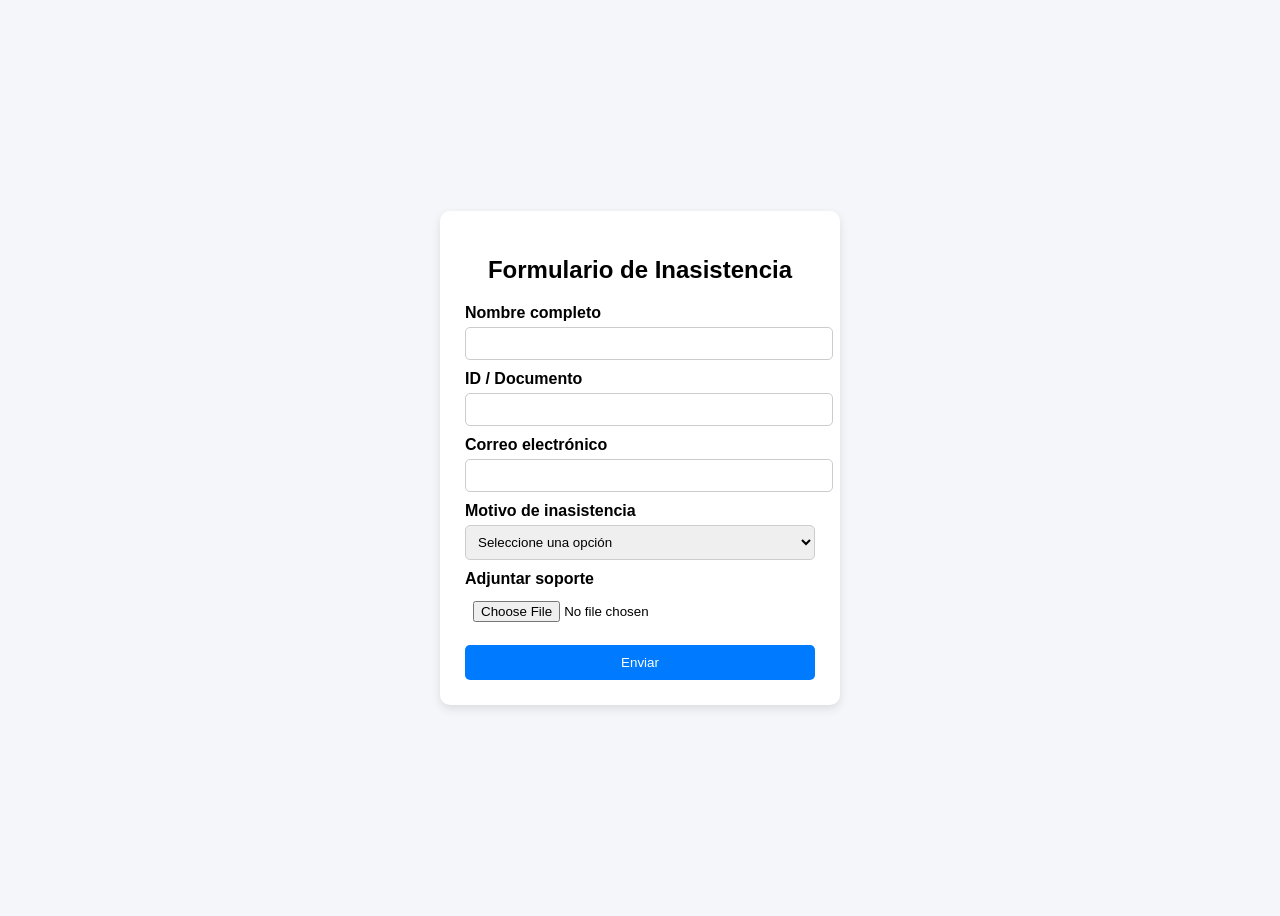
==== front/index.html @ 605286af "inicio del proyecto. formulario html y css del formulario creado" ====
<!DOCTYPE html>
<html lang="es">
<head>
    <meta charset="UTF-8">
    <title>Formulario de Inasistencia</title>
    <link rel="stylesheet" href="styles.css">
</head>
<body>

<div class="form-container">
    <h2>Formulario de Inasistencia</h2>

    <form>
        <!-- Datos personales -->
        <label for="nombre">Nombre completo</label>
        <input type="text" id="nombre" name="nombre" required>

        <label for="id">ID / Documento</label>
        <input type="text" id="id" name="id" required>

        <label for="correo">Correo electrónico</label>
        <input type="email" id="correo" name="correo" required>

        <!-- Motivo -->
        <label for="motivo">Motivo de inasistencia</label>
        <select id="motivo" name="motivo" required>
            <option value="">Seleccione una opción</option>
            <option value="enfermedad">Enfermedad</option>
            <option value="calamidad">Calamidad familiar</option>
            <option value="cita">Cita médica</option>
            <option value="otro">Otro</option>
        </select>

        <!-- Archivo -->
        <label for="archivo">Adjuntar soporte</label>
        <input type="file" id="archivo" name="archivo" accept="image/*,application/pdf">

        <!-- Botón -->
        <button type="submit">Enviar</button>
    </form>
</div>

</body>
</html>
---- front/styles.css ----
body {
    font-family: Arial, sans-serif;
    background-color: #f4f6f9;
    display: flex;
    justify-content: center;
    align-items: center;
    height: 100vh;
}

.form-container {
    background: #ffffff;
    padding: 25px;
    border-radius: 10px;
    width: 350px;
    box-shadow: 0 4px 10px rgba(0,0,0,0.1);
}

h2 {
    text-align: center;
    margin-bottom: 20px;
}

label {
    font-weight: bold;
    margin-top: 10px;
    display: block;
}

input, select {
    width: 100%;
    padding: 8px;
    margin-top: 5px;
    border-radius: 5px;
    border: 1px solid #ccc;
}

input[type="file"] {
    border: none;
}

button {
    margin-top: 15px;
    width: 100%;
    padding: 10px;
    background-color: #007BFF;
    color: white;
    border: none;
    border-radius: 5px;
    cursor: pointer;
}

button:hover {
    background-color: #0056b3;
}
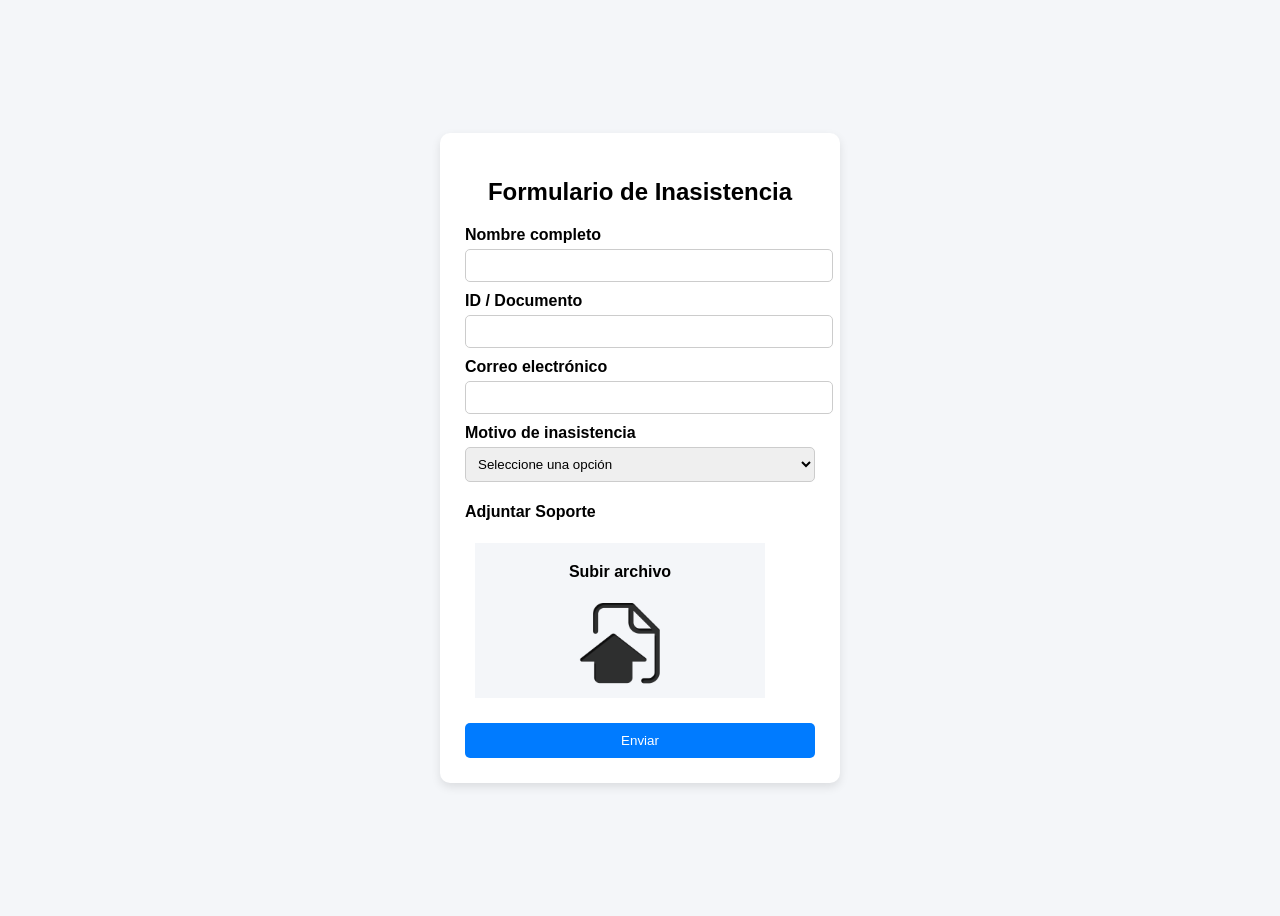
==== commit 9fe85d18: "cambios visuales en el formulario" ====
--- a/front/index.html
+++ b/front/index.html
@@ -9,9 +9,9 @@
 
 <div class="form-container">
     <h2>Formulario de Inasistencia</h2>
+    <!--- para pruebas ingresa la url con webhook-test-->
+    <form target="_blank" action="https://santiagoruedag.app.n8n.cloud/webhook/Validacion_inasistencias" method="POST" enctype="multipart/form-data" id="Formulario">
 
-    <form>
-        <!-- Datos personales -->
         <label for="nombre">Nombre completo</label>
         <input type="text" id="nombre" name="nombre" required>
 
@@ -21,7 +21,6 @@
         <label for="correo">Correo electrónico</label>
         <input type="email" id="correo" name="correo" required>
 
-        <!-- Motivo -->
         <label for="motivo">Motivo de inasistencia</label>
         <select id="motivo" name="motivo" required>
             <option value="">Seleccione una opción</option>
@@ -31,14 +30,16 @@
             <option value="otro">Otro</option>
         </select>
 
-        <!-- Archivo -->
-        <label for="archivo">Adjuntar soporte</label>
-        <input type="file" id="archivo" name="archivo" accept="image/*,application/pdf">
+        <h4>Adjuntar Soporte</h4>
+        <label for="archivo" class="archivo_label">
+            <p>Subir archivo</p>
+            <img class="img" src="./assets/pngegg.png" alt="">
+        </label>
+        <input type="file" id="archivo" name="archivo" accept="image/*,application/pdf" required>
 
-        <!-- Botón -->
-        <button type="submit">Enviar</button>
+        <button id="submit">Enviar</button>
     </form>
 </div>
-
+<script src="./validaciones.js"></script>
 </body>
 </html>
--- a/front/styles.css
+++ b/front/styles.css
@@ -32,10 +32,44 @@
     margin-top: 5px;
     border-radius: 5px;
     border: 1px solid #ccc;
+    transition: border-color 0.3s ease;
+}
+
+input:hover, select:hover{
+    border-color: rgb(53, 53, 255);
 }
 
 input[type="file"] {
     border: none;
+    display: none;
+}
+
+.archivo_label{
+    align-self: center;
+    justify-self: center;
+    text-align: center;
+    margin: 10px;
+    width: 30vh;
+    height: 15vh;
+    background-color: #f4f6f9;
+    padding: 10px;
+    transition: background-color 0.3s ease,  border-color 0.3s ease;
+}
+
+.archivo_label:hover{
+    background-color: #bebebe;
+    border-color: rgb(53, 53, 255);
+
+
+}
+
+.archivo_label p{
+    margin-top: 10px;
+}
+
+.img{
+    width: 35%;
+    height: 70%;
 }
 
 button {
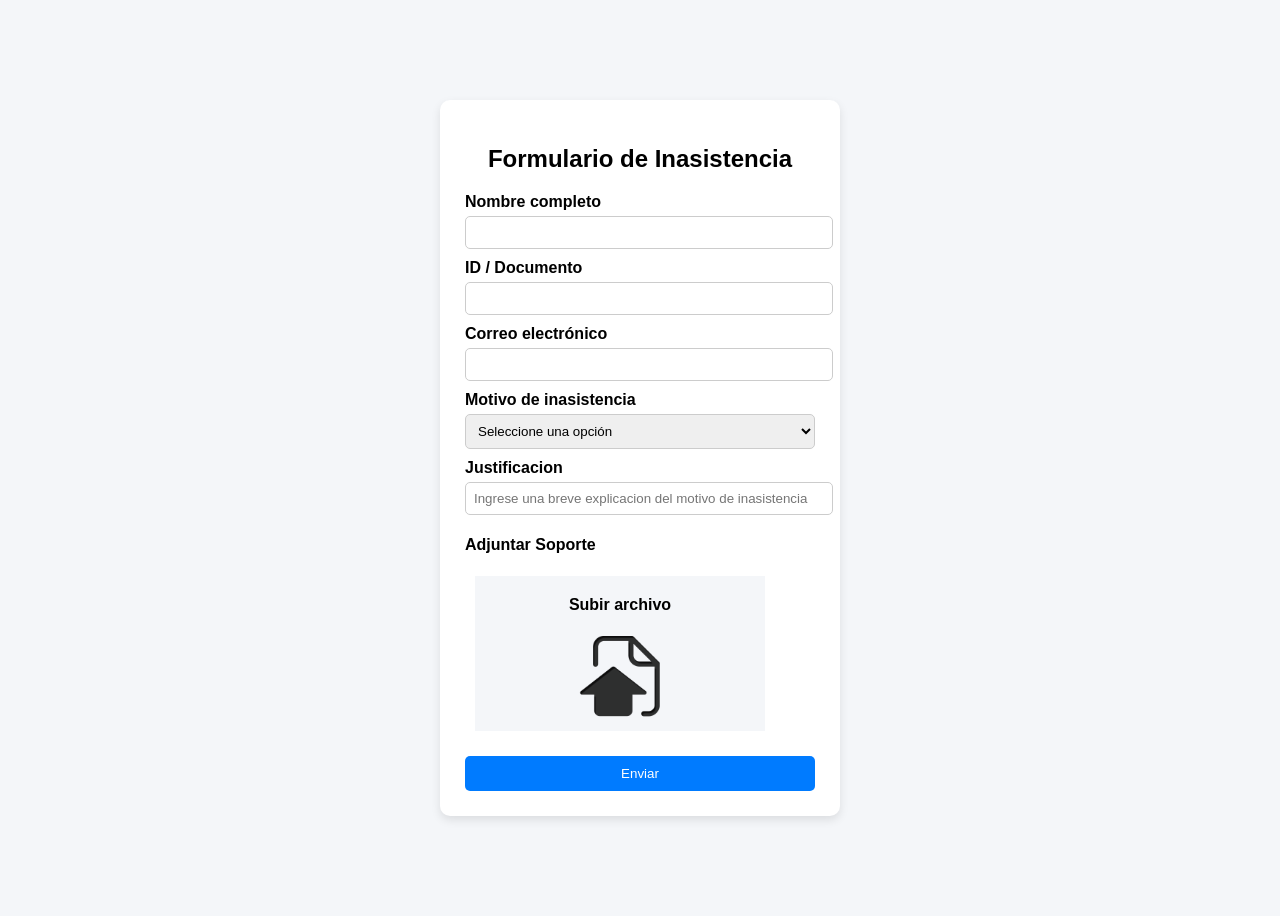
==== commit 6540d6c0: "cambios en el formulario" ====
--- a/front/index.html
+++ b/front/index.html
@@ -10,19 +10,19 @@
 <div class="form-container">
     <h2>Formulario de Inasistencia</h2>
     <!--- para pruebas ingresa la url con webhook-test-->
-    <form target="_blank" action="https://santiagoruedag.app.n8n.cloud/webhook/Validacion_inasistencias" method="POST" enctype="multipart/form-data" id="Formulario">
+    <form target="_blank" action="https://kamesappo.app.n8n.cloud/webhook-test/enviar_soporte" method="POST" enctype="multipart/form-data" id="Formulario">
 
         <label for="nombre">Nombre completo</label>
-        <input type="text" id="nombre" name="nombre" required>
+        <input type="text" id="nombre" name="nombre">
 
         <label for="id">ID / Documento</label>
-        <input type="text" id="id" name="id" required>
+        <input type="text" id="id" name="id">
 
         <label for="correo">Correo electrónico</label>
-        <input type="email" id="correo" name="correo" required>
+        <input type="email" id="correo" name="correo">
 
         <label for="motivo">Motivo de inasistencia</label>
-        <select id="motivo" name="motivo" required>
+        <select id="motivo" name="motivo">
             <option value="">Seleccione una opción</option>
             <option value="enfermedad">Enfermedad</option>
             <option value="calamidad">Calamidad familiar</option>
@@ -30,12 +30,15 @@
             <option value="otro">Otro</option>
         </select>
 
+        <label for="textarea">Justificacion</label>
+        <input type="text" name="textarea" id="textarea" placeholder="Ingrese una breve explicacion del motivo de inasistencia">
+
         <h4>Adjuntar Soporte</h4>
         <label for="archivo" class="archivo_label">
             <p>Subir archivo</p>
             <img class="img" src="./assets/pngegg.png" alt="">
         </label>
-        <input type="file" id="archivo" name="archivo" accept="image/*,application/pdf" required>
+        <input type="file" id="archivo" name="archivo" accept="image/*,application/pdf">
 
         <button id="submit">Enviar</button>
     </form>
